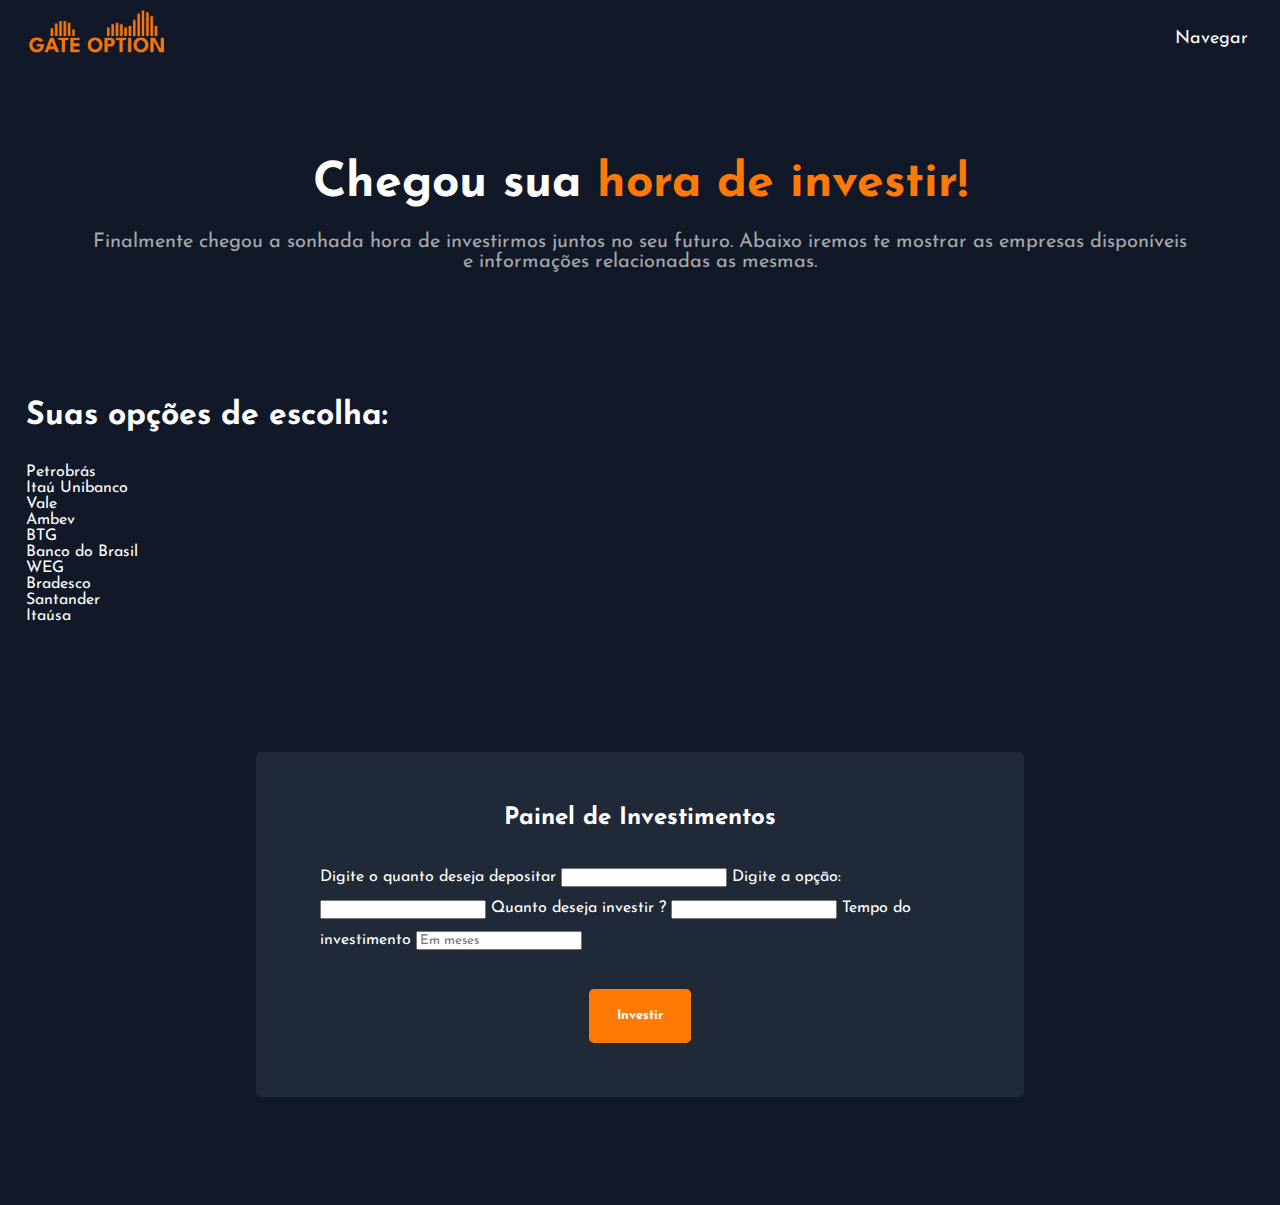
==== pages/painelInvestimentos.html @ 3df2e183 "Criação do script de redirecionamento + Correções visuais das páginas portofolioAcoes e painelInvest" ====
<!DOCTYPE html>
<html lang="pt-br">
<head>
    <meta charset="UTF-8">
    <meta name="viewport" content="width=device-width, initial-scale=1.0">

    <link rel="shortcut icon" href="../assets/images/ico.ico">
    <link rel="stylesheet" href="../assets/styles/painelInvestimentos.css">
    <script src=""></script>
    <link rel="preconnect" href="https://fonts.googleapis.com">
    <link rel="preconnect" href="https://fonts.gstatic.com" crossorigin>
    <link href="https://fonts.googleapis.com/css2?family=Josefin+Sans:ital,wght@0,100..700;1,100..700&display=swap" rel="stylesheet">

    <title>Menu de Investimentos</title>
</head>
<body>
    <header>
        <div class="barra-navegacao">
            <img id="logo-site" src="../assets/images/gateOption.png" alt="Logo do projeto e do site">
            <button id="botao-sair">Navegar</button>
        </div>
        <div class="cabecalho-site">
            <h1>Chegou sua <span>hora de investir!</span></h1>
            <p>Finalmente chegou a sonhada hora de investirmos juntos no seu futuro. Abaixo iremos te mostrar as empresas disponíveis <br>e informações relacionadas as mesmas.</p>
        </div>
    </header>
    <main>
        <div class="menu-escolhas">
            <h1>Suas opções de escolha:</h1>
            <ul>
                <li>Petrobrás</li>
                <li>Itaú Unibanco</li>
                <li>Vale</li>
                <li>Ambev</li>
                <li>BTG</li>
                <li>Banco do Brasil</li>
                <li>WEG</li>
                <li>Bradesco</li>
                <li>Santander</li>
                <li>Itaúsa</li>
            </ul>
        </div>
        <div class="formulario">
            <form action="<?php echo $_SERVER['PHP_SELF'] ?>" method="get">
                <legend>Painel de Investimentos</legend>
                <label for="deposito">Digite o quanto deseja depositar</label>
                <input type="number" name="depositoNum" id="" value="<?=$deposito?>">
                <label for="numero">Digite a opção:</label>
                <input type="number" name="num" id="idnum" value="<?=$opcao?>">
                <label for="investir">Quanto deseja investir ?</label>
                <input type="number" name="investir" id="investir" value="<?=$investir?>">
                <label for="">Tempo do investimento</label>
                <input type="number" name="tempo" id="idtempo" placeholder="Em meses" value="<?=$tempo?>">
                <input type="submit" value="Investir" id="botao-submit" class="butao">
            </form>
        </div>
    </main>
</body>
</html>
---- assets/styles/painelInvestimentos.css ----
* {
    margin: 0;
    font-family: "Josefin sans", "sans-serif";
}

header, main {
    background-color: rgb(17, 24, 39);
}

main {
    padding-bottom: 3.5%;
}

.barra-navegacao {
    display: flex;
    justify-content: space-between;
}

#logo-site {
    height: 7vh;
    padding-left: 2%;
    padding-top: 0.80vh;
}

#botao-sair {
    margin-right: 2%;
    margin-top: 0.80vh;
    background: none;
    border: none;
    font-size: large;
    color: rgb(255, 255, 255);
}

.cabecalho-site {
    margin-top: 7%;
    text-align: center;
    color: rgb(255, 255, 255);
}

.cabecalho-site h1 {
    font-size: 3rem;
    padding-bottom: 24px;
}

.cabecalho-site p {
    font-size: 1.25rem;
    font-weight: normal;
    color: rgb(166, 168, 172)
}

span {
    color: rgb(255, 121, 6)
}

.menu-escolhas {
    display: flex;
    flex-direction: column;
    padding-top: 10%;
    padding-bottom: 10%;
    color: rgb(255, 255, 255);
}

.menu-escolhas h1 {
    padding-left: 2%;
    margin-bottom: 2.5%;
}

ul {
    padding-left: 2%;
}

ul li {
    list-style-type: none;
    color: rgb(255, 255, 255)
}

.formulario {
    display: flex;
    margin: auto;
    margin-bottom: 5%;
    background-color: rgb(31, 41, 55);
    width: 60vw;
    border-radius: 5px;
}

.formulario form {
    margin: auto;
    max-width: 50vw;
    padding: 7%;
    color: rgb(255, 255, 255);
}

legend {
    text-align: center;
    padding-bottom: 5%;
    font-weight: bold;
    font-size: 1.5rem;
}

.formulario input {
    margin: 1% 0;
}

#botao-submit {
    margin: auto;
    margin-top: 5%;
    display: block;
    background-color: rgb(255, 121, 6);
    color: rgb(255, 255, 255);
    border: none;
    border-radius: 5px;
    width: 8vw;
    height: 6vh;
    font-weight: bold;
}

#botao-submit:hover {
    cursor: pointer;
    transform: scale(1.2);
    transition: 0.25s ease;
}
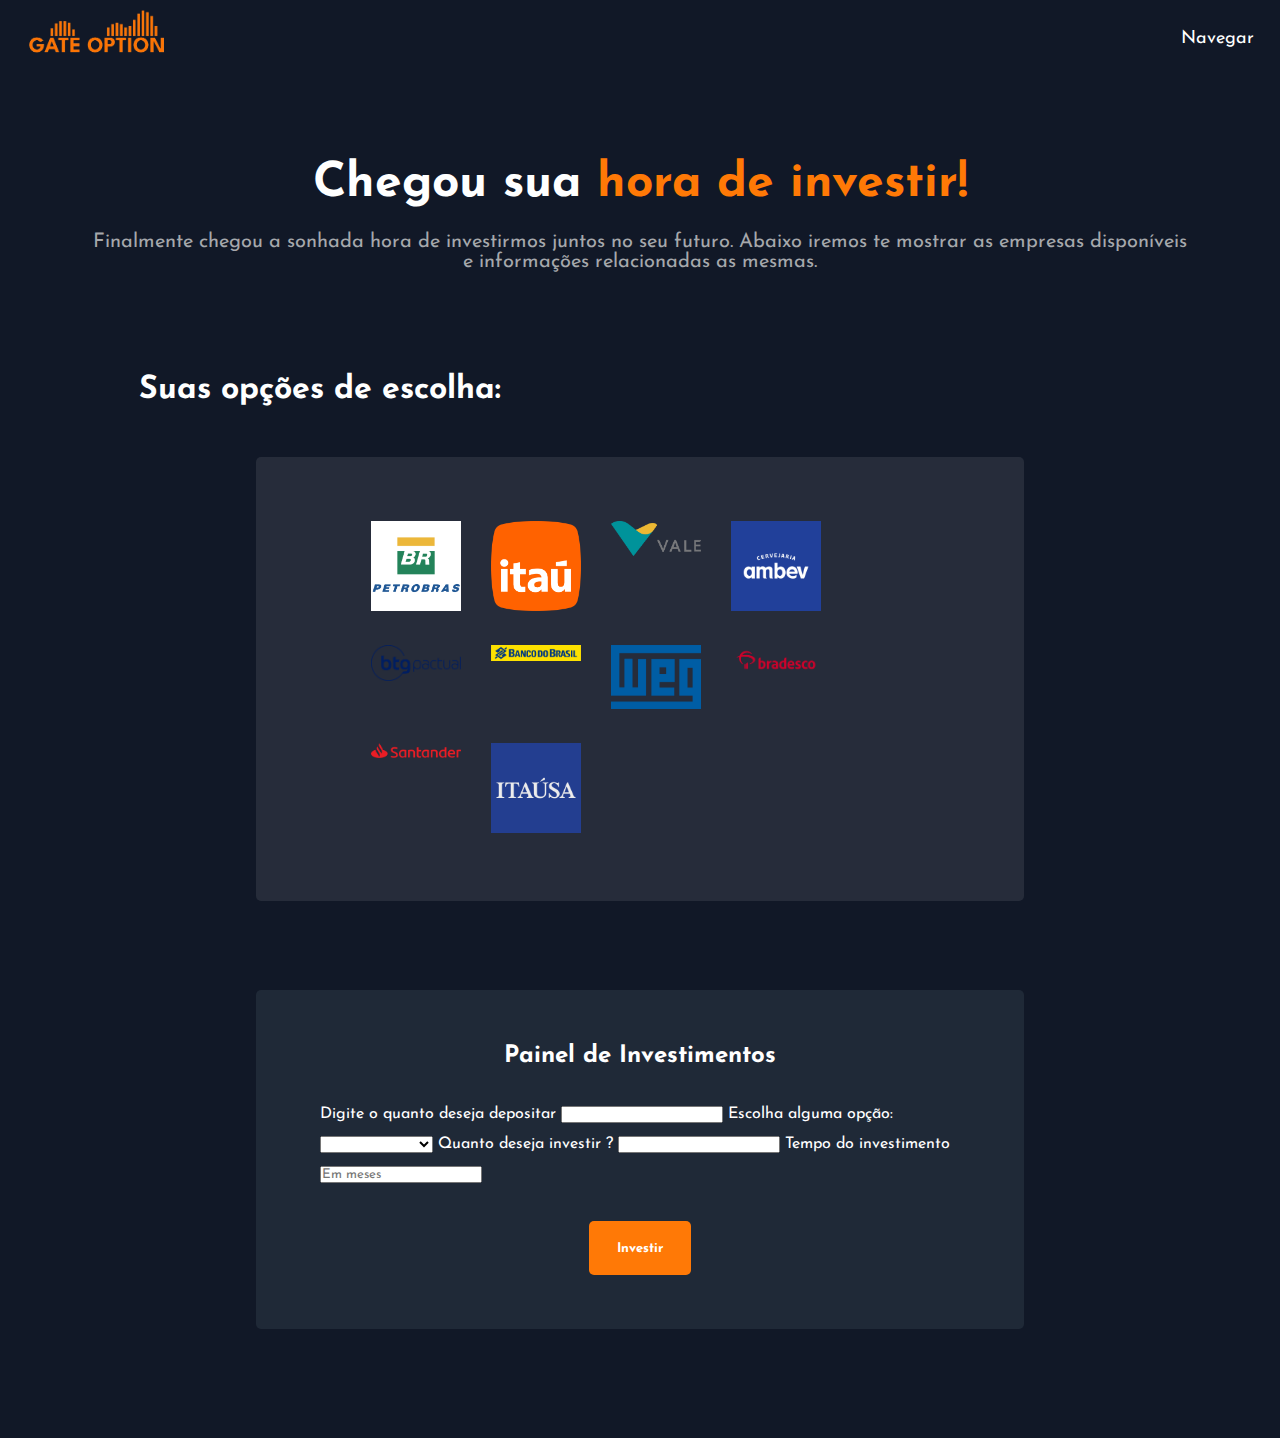
==== commit 9fd40ab2: "Alteração do menu de escolhas na página de investimentos" ====
--- a/pages/painelInvestimentos.html
+++ b/pages/painelInvestimentos.html
@@ -6,7 +6,6 @@
 
     <link rel="shortcut icon" href="../assets/images/ico.ico">
     <link rel="stylesheet" href="../assets/styles/painelInvestimentos.css">
-    <script src=""></script>
     <link rel="preconnect" href="https://fonts.googleapis.com">
     <link rel="preconnect" href="https://fonts.gstatic.com" crossorigin>
     <link href="https://fonts.googleapis.com/css2?family=Josefin+Sans:ital,wght@0,100..700;1,100..700&display=swap" rel="stylesheet">
@@ -22,22 +21,22 @@
         <div class="cabecalho-site">
             <h1>Chegou sua <span>hora de investir!</span></h1>
             <p>Finalmente chegou a sonhada hora de investirmos juntos no seu futuro. Abaixo iremos te mostrar as empresas disponíveis <br>e informações relacionadas as mesmas.</p>
+            <h1 id="segundo-h1">Suas opções de escolha:</h1>
         </div>
     </header>
     <main>
         <div class="menu-escolhas">
-            <h1>Suas opções de escolha:</h1>
             <ul>
-                <li>Petrobrás</li>
-                <li>Itaú Unibanco</li>
-                <li>Vale</li>
-                <li>Ambev</li>
-                <li>BTG</li>
-                <li>Banco do Brasil</li>
-                <li>WEG</li>
-                <li>Bradesco</li>
-                <li>Santander</li>
-                <li>Itaúsa</li>
+                <li><img src="../assets/images/logo-petrobras.png" alt="Logo da empresa Petrobrás"></li>
+                <li><img src="../assets/images/logo-itau.png" alt="Logo da empresa Itaú Unibanco"></li>
+                <li><img src="../assets/images/logo-vale.png" alt="Logo da empresa Vale"></li>
+                <li><img src="../assets/images/logo-ambev.png" alt="Logo da empresa Ambev"></li>
+                <li><img src="../assets/images/logo-btg.png" alt="Logo da empresa BTG Pactual"></li>
+                <li><img src="../assets/images/logo-banco-do-brasil.png" alt="Logo da empresa Banco do Brasil"></li>
+                <li><img src="../assets/images/logo-weg.png" alt="Logo da empresa WEG"></li>
+                <li><img src="../assets/images/logo-bradesco.png" alt="Logo da empresa Bradesco"></li>
+                <li><img src="../assets/images/logo-santander.png" alt="Logo da empresa Santander"></li>
+                <li><img src="../assets/images/logo-itausa.png" alt="Logo da empresa Itaúsa"></li>
             </ul>
         </div>
         <div class="formulario">
@@ -45,8 +44,20 @@
                 <legend>Painel de Investimentos</legend>
                 <label for="deposito">Digite o quanto deseja depositar</label>
                 <input type="number" name="depositoNum" id="" value="<?=$deposito?>">
-                <label for="numero">Digite a opção:</label>
-                <input type="number" name="num" id="idnum" value="<?=$opcao?>">
+                <label for="numero">Escolha alguma opção:</label>
+                <select name="decida" class="input-dropdown">
+                    <option selected disabled style="color: gray" value="invalido"></option>
+                    <option value="petrobras">Petrobrás</option>
+                    <option value="itau-unibanco">Itaú Unibanco</option>
+                    <option value="vale">Vale</option>
+                    <option value="ambev">Ambev</option>
+                    <option value="btg">BTG</option>
+                    <option value="banco-do-brasil">Banco do Brasil</option>
+                    <option value="weg">WEG</option>
+                    <option value="bradesco">Bradesco</option>
+                    <option value="santander">Santander</option>
+                    <option value="itausa">Itaúsa</option>
+                </select>
                 <label for="investir">Quanto deseja investir ?</label>
                 <input type="number" name="investir" id="investir" value="<?=$investir?>">
                 <label for="">Tempo do investimento</label>
--- a/assets/styles/painelInvestimentos.css
+++ b/assets/styles/painelInvestimentos.css
@@ -1,5 +1,6 @@
 * {
     margin: 0;
+    padding: 0;
     font-family: "Josefin sans", "sans-serif";
 }
 
@@ -31,6 +32,12 @@
     color: rgb(255, 255, 255);
 }
 
+#botao-sair:hover {
+    cursor: pointer;
+    transform: scale(1.1);
+    transition: 0.25s;
+}
+
 .cabecalho-site {
     margin-top: 7%;
     text-align: center;
@@ -40,6 +47,13 @@
 .cabecalho-site h1 {
     font-size: 3rem;
     padding-bottom: 24px;
+}
+
+#segundo-h1 {
+    margin-right: 50%;
+    padding-top: 8%;
+    padding-bottom: 4%;
+    font-size: 2rem;
 }
 
 .cabecalho-site p {
@@ -53,10 +67,13 @@
 }
 
 .menu-escolhas {
-    display: flex;
-    flex-direction: column;
-    padding-top: 10%;
-    padding-bottom: 10%;
+    margin: auto;
+    margin-bottom: 7%;
+    background-color: rgba(255, 255, 255, 0.089);
+    border-radius: 5px;
+    max-width: 60vw;
+    padding-top: 5%;
+    padding-bottom: 5%;
     color: rgb(255, 255, 255);
 }
 
@@ -65,13 +82,24 @@
     margin-bottom: 2.5%;
 }
 
-ul {
+.menu-escolhas ul {
+    display: flex;
+    margin: auto;
+    max-width: 70%;
+    flex-wrap: wrap;
+    gap: 30px;
     padding-left: 2%;
+    padding-right: 2%;
+    list-style-type: none;
+    color: rgb(255, 255, 255)
+}
+.menu-escolhas li:hover {
+    transform: scale(1.05);
+    transition: 0.25s;
 }
 
-ul li {
-    list-style-type: none;
-    color: rgb(255, 255, 255)
+.menu-escolhas img {
+    width: 90px;
 }
 
 .formulario {
@@ -118,4 +146,10 @@
     cursor: pointer;
     transform: scale(1.2);
     transition: 0.25s ease;
+}
+
+input::-webkit-outer-spin-button,
+input::-webkit-inner-spin-button {
+    -webkit-appearance: none;
+    margin: 0;
 }